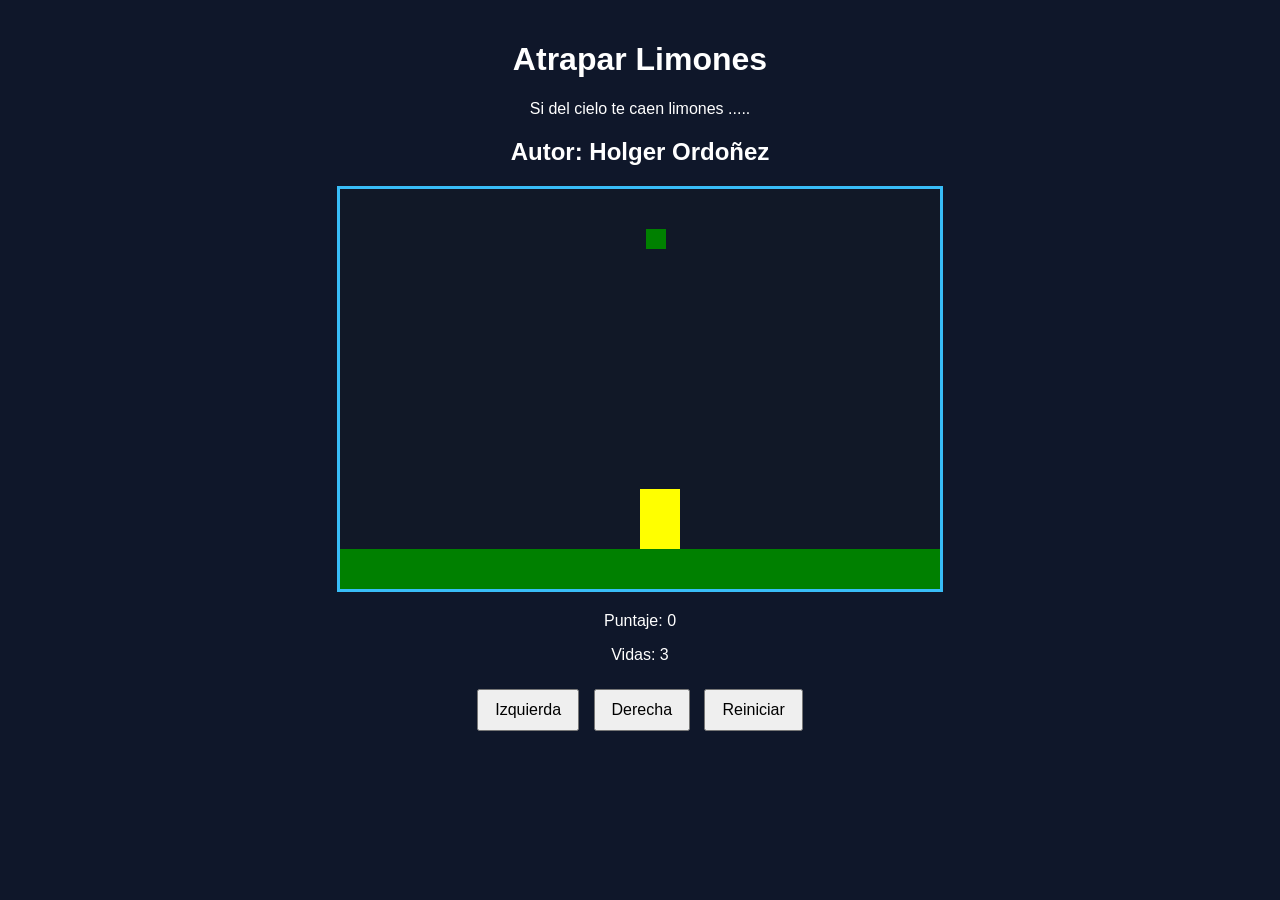
==== index.html @ e87552ea "renombre html principal" ====
<!DOCTYPE html>
<html>
<head>
  <title>Caza Estrellas</title>
  <link rel="stylesheet" href="limones.css">
  <script src="utils.js"></script>
 
</head>
<body onload="iniciar()">
  <div class="contenedor">
    <h1>Atrapar Limones</h1>
    <p>Si del cielo te caen limones ..... </p>
    <h2>Autor: Holger Ordoñez</h2>
    <canvas id="areaJuego" width="600" height="400"></canvas>
    <div class="panel">
      <p>Puntaje: <span id="txtPuntaje">0</span></p>
      <p>Vidas: <span id="txtVidas">3</span></p>
    </div>
    <div class="botones">
      <button onclick="moverIzquierda()">Izquierda</button>
      <button onclick="moverDerecha()">Derecha</button>
      <button onclick="reiniciar()">Reiniciar</button>
    </div>
  </div>
  <script src="limones.js"></script>

</body>
</html>
---- limones.css ----
body {
  font-family: Arial, sans-serif;
  background-color: #0f172a;
  color: white;
  text-align: center;
  margin: 0;
  padding: 20px;
}

.contenedor {
  max-width: 800px;
  margin: 0 auto;
}

canvas {
  background-color: #111827;
  border: 3px solid #38bdf8;
  display: block;
  margin: 20px auto;
}

.panel {
  margin: 20px 0;
}

.botones button {
  margin: 5px;
  padding: 10px 16px;
  font-size: 16px;
  cursor: pointer;
}
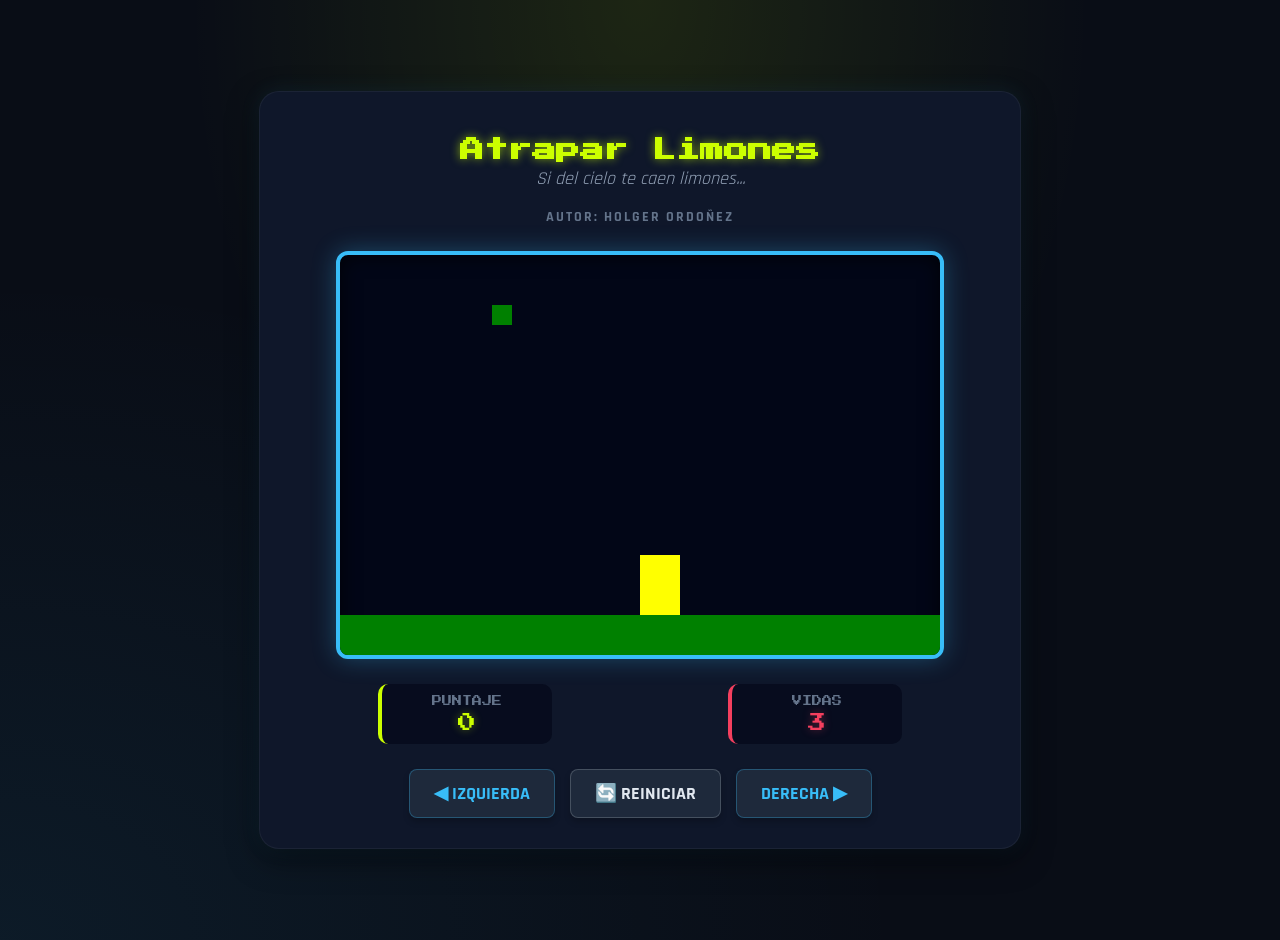
==== commit 899a9008: "mejoras viuales con ChatGPT" ====
--- a/index.html
+++ b/index.html
@@ -1,28 +1,48 @@
 <!DOCTYPE html>
-<html>
+<html lang="es">
 <head>
-  <title>Caza Estrellas</title>
+  <meta charset="UTF-8">
+  <meta name="viewport" content="width=device-width, initial-scale=1.0">
+  <title>Atrapar Limones - Cyber Arcade</title>
+  <link rel="preconnect" href="https://fonts.googleapis.com">
+  <link rel="preconnect" href="https://fonts.gstatic.com" crossorigin>
+  <link href="https://fonts.googleapis.com/css2?family=Press+Start+2P&family=Rajdhani:wght@500;700&display=swap" rel="stylesheet">
   <link rel="stylesheet" href="limones.css">
   <script src="utils.js"></script>
- 
 </head>
 <body onload="iniciar()">
+
   <div class="contenedor">
-    <h1>Atrapar Limones</h1>
-    <p>Si del cielo te caen limones ..... </p>
-    <h2>Autor: Holger Ordoñez</h2>
-    <canvas id="areaJuego" width="600" height="400"></canvas>
-    <div class="panel">
-      <p>Puntaje: <span id="txtPuntaje">0</span></p>
-      <p>Vidas: <span id="txtVidas">3</span></p>
-    </div>
-    <div class="botones">
-      <button onclick="moverIzquierda()">Izquierda</button>
-      <button onclick="moverDerecha()">Derecha</button>
-      <button onclick="reiniciar()">Reiniciar</button>
-    </div>
+    <header class="encabezado">
+      <h1>Atrapar Limones</h1>
+      <p class="eslogan">Si del cielo te caen limones...</p>
+      <h2 class="autor">Autor: Holger Ordoñez</h2>
+    </header>
+
+    <main class="juego-container">
+      <canvas id="areaJuego" width="600" height="400"></canvas>
+    </main>
+
+    <footer class="interfaz">
+      <div class="panel">
+        <div class="marcador">
+          <span class="etiqueta">PUNTAJE</span>
+          <span id="txtPuntaje" class="valor">0</span>
+        </div>
+        <div class="marcador vidas">
+          <span class="etiqueta">VIDAS</span>
+          <span id="txtVidas" class="valor">3</span>
+        </div>
+      </div>
+
+      <div class="botones">
+        <button class="btn btn-direccion" onclick="moverIzquierda()">◀ Izquierda</button>
+        <button class="btn btn-reiniciar" onclick="reiniciar()">🔄 Reiniciar</button>
+        <button class="btn btn-direccion" onclick="moverDerecha()">Derecha ▶</button>
+      </div>
+    </footer>
   </div>
+
   <script src="limones.js"></script>
-
 </body>
 </html>
--- a/limones.css
+++ b/limones.css
@@ -1,31 +1,168 @@
+:root {
+  --bg-principal: #090d16;
+  --bg-contenedor: #0f172a;
+  --bg-canvas: #020617;
+  --color-limon: #ccff00;
+  --color-neon-azul: #38bdf8;
+  --color-peligro: #f43f5e;
+  --fuente-arcade: 'Press Start 2P', cursive;
+  --fuente-texto: 'Rajdhani', sans-serif;
+}
+
 body {
-  font-family: Arial, sans-serif;
-  background-color: #0f172a;
-  color: white;
+  font-family: var(--fuente-texto);
+  background-color: var(--bg-principal);
+  background-image: 
+    radial-gradient(at 50% 0%, rgba(204, 255, 0, 0.1) 0px, transparent 50%),
+    radial-gradient(at 0% 100%, rgba(56, 189, 248, 0.08) 0px, transparent 50%);
+  color: #f8fafc;
   text-align: center;
   margin: 0;
   padding: 20px;
+  min-height: 100vh;
+  display: flex;
+  align-items: center;
+  justify-content: center;
 }
 
 .contenedor {
-  max-width: 800px;
-  margin: 0 auto;
+  max-width: 700px;
+  width: 100%;
+  background: var(--bg-contenedor);
+  padding: 30px;
+  border-radius: 20px;
+  box-shadow: 0 10px 30px rgba(0, 0, 0, 0.5), 0 0 20px rgba(56, 189, 248, 0.1);
+  border: 1px solid rgba(255, 255, 255, 0.05);
 }
 
-canvas {
-  background-color: #111827;
-  border: 3px solid #38bdf8;
-  display: block;
-  margin: 20px auto;
+/* --- Encabezado --- */
+.encabezado h1 {
+  font-family: var(--fuente-arcade);
+  font-size: 24px;
+  color: var(--color-limon);
+  text-shadow: 0 0 10px rgba(204, 255, 0, 0.6);
+  margin-bottom: 5px;
 }
 
-.panel {
-  margin: 20px 0;
+.eslogan {
+  font-style: italic;
+  color: #94a3b8;
+  font-size: 18px;
+  margin-top: 0;
 }
 
-.botones button {
-  margin: 5px;
-  padding: 10px 16px;
-  font-size: 16px;
+.autor {
+  font-size: 14px;
+  color: #64748b;
+  text-transform: uppercase;
+  letter-spacing: 2px;
+  margin-bottom: 25px;
+}
+
+/* --- Área de Juego (Canvas) --- */
+canvas {
+  background-color: var(--bg-canvas);
+  border: 4px solid var(--color-neon-azul);
+  border-radius: 12px;
+  display: block;
+  margin: 0 auto;
+  box-shadow: 0 0 25px rgba(56, 189, 248, 0.3), inset 0 0 20px rgba(0,0,0,0.8);
+  max-width: 100%;
+  height: auto;
+}
+
+/* --- Interfaz y Marcadores --- */
+.panel {
+  display: flex;
+  justify-content: space-around;
+  margin: 25px 0;
+}
+
+.marcador {
+  background: rgba(2, 6, 23, 0.6);
+  padding: 12px 25px;
+  border-radius: 10px;
+  border-left: 4px solid var(--color-limon);
+  display: flex;
+  flex-direction: column;
+  min-width: 120px;
+}
+
+.marcador.vidas {
+  border-left-color: var(--color-peligro);
+}
+
+.etiqueta {
+  font-family: var(--fuente-arcade);
+  font-size: 10px;
+  color: #64748b;
+  margin-bottom: 8px;
+}
+
+.valor {
+  font-family: var(--fuente-arcade);
+  font-size: 18px;
+  color: #fff;
+}
+
+#txtPuntaje {
+  color: var(--color-limon);
+  text-shadow: 0 0 8px rgba(204, 255, 0, 0.4);
+}
+
+#txtVidas {
+  color: var(--color-peligro);
+  text-shadow: 0 0 8px rgba(244, 63, 94, 0.4);
+}
+
+/* --- Botones --- */
+.botones {
+  display: flex;
+  justify-content: center;
+  gap: 15px;
+  flex-wrap: wrap;
+}
+
+.btn {
+  font-family: var(--fuente-texto);
+  font-weight: 700;
+  font-size: 18px;
+  text-transform: uppercase;
+  padding: 12px 24px;
+  border: none;
+  border-radius: 8px;
   cursor: pointer;
+  transition: all 0.2s ease;
+  box-shadow: 0 4px 6px rgba(0, 0, 0, 0.2);
+}
+
+.btn-direccion {
+  background: #1e293b;
+  color: var(--color-neon-azul);
+  border: 1px solid rgba(56, 189, 248, 0.3);
+}
+
+.btn-direccion:hover {
+  background: var(--color-neon-azul);
+  color: #000;
+  box-shadow: 0 0 15px rgba(56, 189, 248, 0.5);
+  transform: translateY(-2px);
+}
+
+.btn-reiniciar {
+  background: #1e293b;
+  color: #e2e8f0;
+  border: 1px solid rgba(226, 232, 240, 0.2);
+}
+
+.btn-reiniciar:hover {
+  background: #e2e8f0;
+  color: #000;
+  box-shadow: 0 0 15px rgba(226, 232, 240, 0.4);
+  transform: translateY(-2px);
+}
+
+.btn:active {
+  transform: translateY(1px);
+  box-shadow: none;
 }
